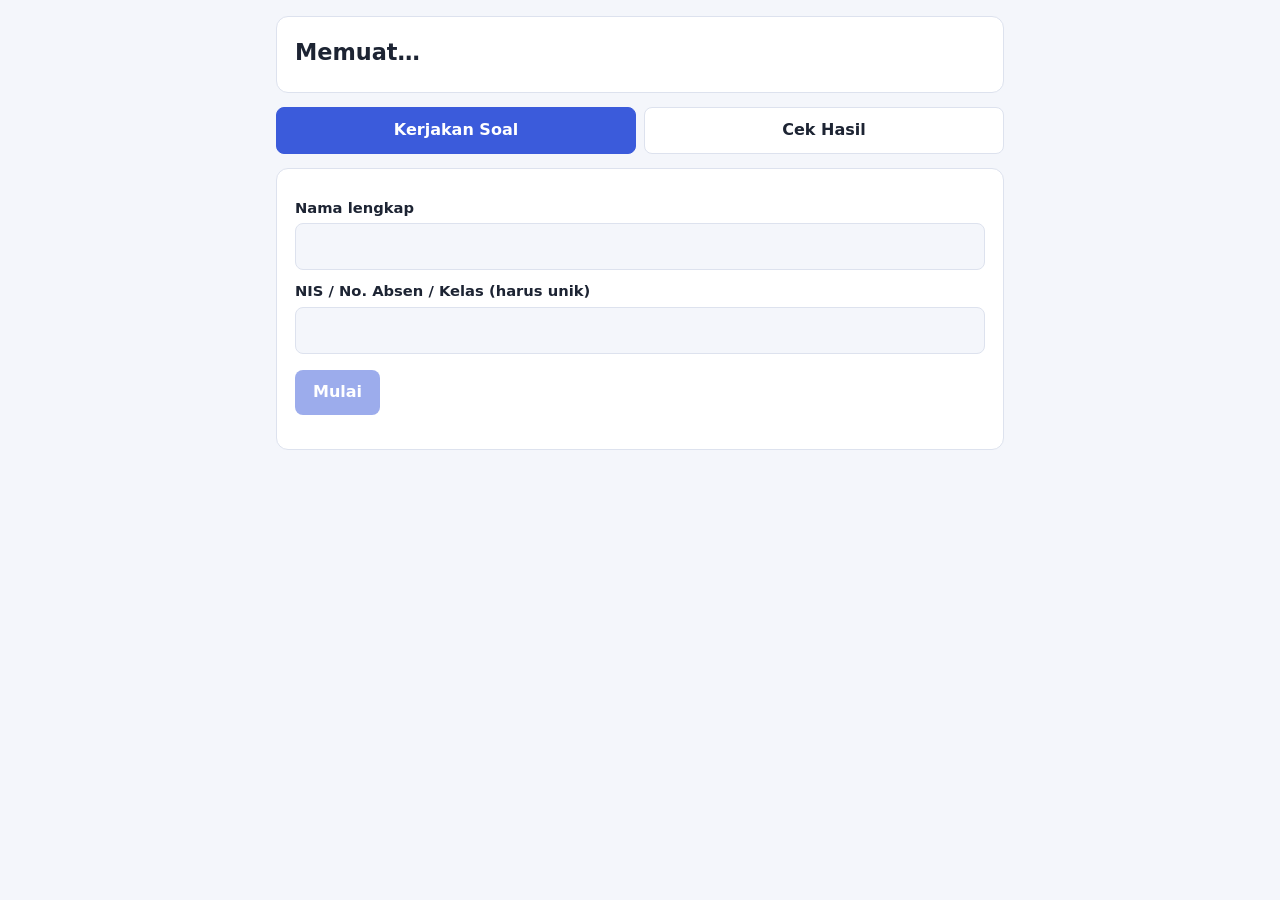
==== index.html @ ee97a109 "Add files via upload" ====
<!doctype html>
<html lang="id">
<head>
<meta charset="utf-8">
<meta name="viewport" content="width=device-width, initial-scale=1">
<title>Soal Online</title>
<style>
  :root{--bg:#f4f6fb;--card:#fff;--tx:#1d2433;--mut:#667089;--pri:#3b5bdb;--ok:#2b8a3e;--bad:#c92a2a;--bd:#dde2ee}
  @media (prefers-color-scheme:dark){:root{--bg:#12151d;--card:#1b2030;--tx:#e8ebf4;--mut:#9aa3ba;--pri:#748ffc;--ok:#69db7c;--bad:#ff8787;--bd:#2c3348}}
  *{box-sizing:border-box}
  body{margin:0;background:var(--bg);color:var(--tx);font:16px/1.55 system-ui,-apple-system,Segoe UI,Roboto,sans-serif}
  .wrap{max-width:760px;margin:0 auto;padding:16px}
  .card{background:var(--card);border:1px solid var(--bd);border-radius:12px;padding:18px;margin-bottom:14px}
  h1{font-size:1.4rem;margin:0 0 4px} h2{font-size:1.1rem;margin:0 0 8px}
  .mut{color:var(--mut);font-size:.92rem}
  input[type=text],textarea{width:100%;padding:10px 12px;border:1px solid var(--bd);border-radius:8px;background:var(--bg);color:var(--tx);font:inherit}
  textarea{min-height:90px;resize:vertical}
  label.f{display:block;margin:10px 0 4px;font-weight:600;font-size:.92rem}
  button{font:inherit;cursor:pointer;border:0;border-radius:8px;padding:10px 18px;background:var(--pri);color:#fff;font-weight:600}
  button.sec{background:transparent;color:var(--pri);border:1px solid var(--pri)}
  button:disabled{opacity:.5;cursor:not-allowed}
  .tabs{display:flex;gap:8px;margin-bottom:14px}
  .tabs button{flex:1;background:var(--card);color:var(--tx);border:1px solid var(--bd)}
  .tabs button.on{background:var(--pri);color:#fff;border-color:var(--pri)}
  .q .qt{margin:0 0 10px}
  .q img{max-width:100%;border-radius:8px;margin:0 0 10px}
  .opt{display:flex;gap:10px;align-items:flex-start;padding:9px 12px;border:1px solid var(--bd);border-radius:8px;margin-bottom:6px;cursor:pointer}
  .opt:hover{border-color:var(--pri)}
  .opt input{margin-top:5px}
  .opt.sel{border-color:var(--pri);background:color-mix(in srgb,var(--pri) 10%,transparent)}
  .opt.right{border-color:var(--ok);background:color-mix(in srgb,var(--ok) 14%,transparent)}
  .opt.wrong{border-color:var(--bad);background:color-mix(in srgb,var(--bad) 14%,transparent)}
  .bar{position:sticky;top:0;z-index:5;background:var(--card);border:1px solid var(--bd);border-radius:12px;padding:10px 16px;margin-bottom:14px;display:flex;justify-content:space-between;gap:10px;align-items:center}
  .bar b{font-variant-numeric:tabular-nums}
  .err{color:var(--bad);margin:8px 0 0;font-size:.95rem}
  .score{font-size:3rem;font-weight:800;color:var(--pri);line-height:1}
  .bahas{margin-top:8px;font-size:.92rem;color:var(--mut)}
  .hide{display:none!important}
</style>
</head>
<body>
<div class="wrap">

  <!-- BERANDA -->
  <section id="home">
    <div class="card">
      <h1 id="judul">Memuat…</h1>
      <div class="mut" id="petunjuk"></div>
      <div id="statusMsg" class="err hide"></div>
    </div>
    <div class="tabs">
      <button id="tabMulai" class="on">Kerjakan Soal</button>
      <button id="tabHasil">Cek Hasil</button>
    </div>

    <div id="paneMulai" class="card">
      <label class="f" for="nama">Nama lengkap</label>
      <input type="text" id="nama" autocomplete="name">
      <label class="f" for="nis">NIS / No. Absen / Kelas (harus unik)</label>
      <input type="text" id="nis">
      <p class="err hide" id="errMulai"></p>
      <p><button id="btnMulai" disabled>Mulai</button></p>
    </div>

    <div id="paneHasil" class="card hide">
      <label class="f" for="nisCek">NIS / No. Absen / Kelas yang kamu isi saat mengerjakan</label>
      <input type="text" id="nisCek">
      <p class="err hide" id="errHasil"></p>
      <p><button id="btnCek">Lihat Hasil</button></p>
      <div id="hasilOut"></div>
    </div>
  </section>

  <!-- UJIAN -->
  <section id="exam" class="hide">
    <div class="bar"><div>Terjawab: <b id="cnt">0</b>/<span id="tot">0</span></div><div id="timerBox" class="hide">Sisa waktu: <b id="timer"></b></div></div>
    <div id="qs"></div>
    <div class="card">
      <p class="err hide" id="errKirim"></p>
      <button id="btnKirim">Kumpulkan Jawaban</button>
    </div>
  </section>

  <!-- SELESAI -->
  <section id="done" class="hide">
    <div class="card">
      <h1>Jawaban terkirim ✔</h1>
      <p>Terima kasih, <b id="doneNama"></b>. Jawabanmu sudah tersimpan.</p>
      <p class="mut">Nilai dan pembahasan akan dibuka oleh guru. Nanti cek lewat tab <b>Cek Hasil</b> dengan NIS yang sama.</p>
    </div>
  </section>

</div>

<script src="config.js"></script>
<script>
const $ = s => document.querySelector(s);
const esc = s => String(s ?? '').replace(/[&<>"']/g, c => ({'&':'&amp;','<':'&lt;','>':'&gt;','"':'&quot;',"'":'&#39;'}[c]));
const ls = {
  get(k){ try{ return localStorage.getItem(k); }catch(e){ return null; } },
  set(k,v){ try{ localStorage.setItem(k,v); }catch(e){} },
  del(k){ try{ localStorage.removeItem(k); }catch(e){} }
};
async function apiGet(params){
  const r = await fetch(API_URL + '?' + new URLSearchParams(params));
  return r.json();
}
async function apiPost(body){
  const r = await fetch(API_URL, {method:'POST', headers:{'Content-Type':'text/plain;charset=utf-8'}, body:JSON.stringify(body)});
  return r.json();
}
function show(id){ ['home','exam','done'].forEach(x => $('#'+x).classList.toggle('hide', x!==id)); window.scrollTo(0,0); }
function showErr(sel,msg){ const e=$(sel); e.textContent=msg||''; e.classList.toggle('hide',!msg); }

/* acak yang konsisten per siswa (refresh tidak mengubah urutan) */
function hash(str){ let h=2166136261; for(const c of str){ h^=c.charCodeAt(0); h=Math.imul(h,16777619);} return h>>>0; }
function rng(seed){ return function(){ seed|=0; seed=seed+0x6D2B79F5|0; let t=Math.imul(seed^seed>>>15,1|seed); t=t+Math.imul(t^t>>>7,61|t)^t; return ((t^t>>>14)>>>0)/4294967296; }; }
function shuffle(arr,r){ const a=arr.slice(); for(let i=a.length-1;i>0;i--){ const j=Math.floor(r()*(i+1)); [a[i],a[j]]=[a[j],a[i]]; } return a; }

let CFG = null, ME = {nama:'', nis:''}, ANS = {}, TIMER = null, START = 0;

/* ---------- Beranda ---------- */
(async function init(){
  if (!API_URL || API_URL.startsWith('PASTE')) { $('#judul').textContent='Belum dikonfigurasi'; showErr('#statusMsg','Isi API_URL di config.js dulu.'); return; }
  try {
    CFG = await apiGet({action:'soal'});
    if (!CFG.ok) throw new Error(CFG.error);
    document.title = CFG.judul;
    $('#judul').textContent = CFG.judul;
    $('#petunjuk').textContent = CFG.petunjuk;
    if (!CFG.buka) showErr('#statusMsg','Ujian sedang ditutup. Kamu masih bisa cek hasil jika sudah mengumpulkan.');
    $('#btnMulai').disabled = !CFG.buka;
  } catch(e){ $('#judul').textContent='Gagal memuat'; showErr('#statusMsg', 'Tidak bisa terhubung ke server: ' + e.message); }
})();

$('#tabMulai').onclick = () => setTab(true);
$('#tabHasil').onclick = () => setTab(false);
function setTab(mulai){
  $('#tabMulai').classList.toggle('on',mulai); $('#tabHasil').classList.toggle('on',!mulai);
  $('#paneMulai').classList.toggle('hide',!mulai); $('#paneHasil').classList.toggle('hide',mulai);
}

/* ---------- Mulai ujian ---------- */
$('#btnMulai').onclick = async () => {
  const nama = $('#nama').value.trim(), nis = $('#nis').value.trim();
  if (!nama || !nis) return showErr('#errMulai','Nama dan NIS wajib diisi.');
  showErr('#errMulai','');
  $('#btnMulai').disabled = true; $('#btnMulai').textContent = 'Memuat soal…';
  try {
    const cek = await apiGet({action:'hasil', id:nis});
    if (cek.ok) { showErr('#errMulai','NIS ini sudah mengumpulkan jawaban. Pakai tab Cek Hasil.'); return; }
    const d = await apiGet({action:'soal'});
    if (!d.buka || !d.soal.length) { showErr('#errMulai','Ujian ditutup atau belum ada soal.'); return; }
    CFG = d; ME = {nama, nis};
    startExam();
  } catch(e){ showErr('#errMulai','Gagal: '+e.message); }
  finally { $('#btnMulai').disabled = !(CFG && CFG.buka); $('#btnMulai').textContent = 'Mulai'; }
};

function startExam(){
  const key = 'ujian:' + ME.nis;
  try { ANS = JSON.parse(ls.get(key+':jaw') || '{}'); } catch(e){ ANS = {}; }
  const seed = hash(ME.nis + '|' + CFG.judul);
  const r = rng(seed);
  const list = CFG.acak ? shuffle(CFG.soal, r) : CFG.soal;
  const box = $('#qs'); box.innerHTML = '';
  list.forEach((q,i) => {
    const el = document.createElement('div'); el.className = 'card q';
    let h = `<p class="qt"><b>${i+1}.</b> ${esc(q.soal)}</p>`;
    if (/^https:\/\//.test(q.gambar||'')) h += `<img src="${esc(q.gambar)}" alt="">`;
    if (q.esai) {
      h += `<textarea data-q="${q.id}" placeholder="Tulis jawabanmu…">${esc(ANS[q.id]||'')}</textarea>`;
    } else {
      const keys = Object.keys(q.opsi);
      const order = CFG.acak ? shuffle(keys, rng(seed + q.id)) : keys;
      order.forEach((k,j) => {
        h += `<label class="opt${ANS[q.id]===k?' sel':''}"><input type="radio" name="q${q.id}" value="${k}" data-q="${q.id}"${ANS[q.id]===k?' checked':''}><span><b>${'ABCDE'[j]}.</b> ${esc(q.opsi[k])}</span></label>`;
      });
    }
    el.innerHTML = h; box.appendChild(el);
  });
  $('#tot').textContent = list.length; updCount();
  box.oninput = box.onchange = ev => {
    const t = ev.target, q = t.dataset.q; if (!q) return;
    ANS[q] = t.value;
    if (t.type === 'radio') t.closest('.q').querySelectorAll('.opt').forEach(o => o.classList.toggle('sel', o.contains(t) && t.checked));
    ls.set(key+':jaw', JSON.stringify(ANS)); updCount();
  };
  // timer
  clearInterval(TIMER);
  START = Number(ls.get(key+':start')) || Date.now(); ls.set(key+':start', START);
  if (CFG.durasi > 0) {
    $('#timerBox').classList.remove('hide');
    const end = START + CFG.durasi*60000;
    const tick = () => {
      const left = Math.max(0, end - Date.now()), m = Math.floor(left/60000), s = Math.floor(left%60000/1000);
      $('#timer').textContent = m + ':' + String(s).padStart(2,'0');
      if (left <= 0) { clearInterval(TIMER); kirim(true); }
    };
    tick(); TIMER = setInterval(tick, 1000);
  } else $('#timerBox').classList.add('hide');
  show('exam');
}
function updCount(){ $('#cnt').textContent = Object.values(ANS).filter(v => String(v).trim() !== '').length; }

/* ---------- Kirim ---------- */
$('#btnKirim').onclick = () => kirim(false);
let sending = false;
async function kirim(auto){
  if (sending) return;
  const kosong = $('#tot').textContent - $('#cnt').textContent;
  if (!auto && kosong > 0 && !confirm(kosong + ' soal belum dijawab. Tetap kumpulkan?')) return;
  if (!auto && kosong === 0 && !confirm('Kumpulkan jawaban sekarang? Tidak bisa diubah lagi.')) return;
  sending = true; $('#btnKirim').disabled = true; $('#btnKirim').textContent = 'Mengirim…'; showErr('#errKirim','');
  try {
    const res = await apiPost({action:'submit', nama:ME.nama, id:ME.nis, jawaban:ANS, durasi:Math.round((Date.now()-START)/1000)});
    if (!res.ok) throw new Error(res.error);
    clearInterval(TIMER);
    ['jaw','start'].forEach(k => ls.del('ujian:'+ME.nis+':'+k));
    $('#doneNama').textContent = ME.nama; show('done');
  } catch(e){
    showErr('#errKirim','Gagal mengirim: '+e.message+'. Jawabanmu masih aman di perangkat ini, coba lagi.');
    $('#btnKirim').disabled = false; $('#btnKirim').textContent = 'Kumpulkan Jawaban';
  } finally { sending = false; }
}
window.addEventListener('beforeunload', e => { if (!$('#exam').classList.contains('hide')) { e.preventDefault(); e.returnValue=''; } });

/* ---------- Cek hasil ---------- */
$('#btnCek').onclick = async () => {
  const id = $('#nisCek').value.trim(); showErr('#errHasil',''); $('#hasilOut').innerHTML='';
  if (!id) return showErr('#errHasil','Isi NIS dulu.');
  $('#btnCek').disabled = true;
  try {
    const d = await apiGet({action:'hasil', id});
    if (!d.ok) return showErr('#errHasil', d.error);
    let h = `<h2>${esc(d.nama)}</h2>`;
    if (d.nilaiTampil) h += `<div class="score">${esc(d.skor)}</div><p class="mut">Benar ${esc(d.benar)} dari ${esc(d.totalPG)} soal pilihan ganda</p>`;
    else h += `<p>Jawabanmu sudah tercatat. Nilai belum dibuka oleh guru.</p>`;
    if (!d.kunciTampil && d.nilaiTampil) h += `<p class="mut">Kunci jawaban belum dibuka.</p>`;
    if (d.review) h += d.review.map((q,i) => reviewHtml(q,i)).join('');
    $('#hasilOut').innerHTML = h;
  } catch(e){ showErr('#errHasil','Gagal: '+e.message); }
  finally { $('#btnCek').disabled = false; }
};
function reviewHtml(q,i){
  let h = `<div class="q" style="margin-top:16px"><p class="qt"><b>${i+1}.</b> ${esc(q.soal)}</p>`;
  if (q.esai) {
    h += `<div class="opt"><span>Jawabanmu: ${esc(q.jawabanmu) || '<i>(kosong)</i>'}</span></div>`;
  } else {
    Object.keys(q.opsi).forEach(k => {
      const cls = k===q.kunci ? 'right' : (k===q.jawabanmu ? 'wrong' : '');
      const tag = k===q.kunci ? ' ✔ kunci' : (k===q.jawabanmu ? ' ✘ jawabanmu' : '');
      h += `<div class="opt ${cls}"><span><b>${k}.</b> ${esc(q.opsi[k])}${tag}</span></div>`;
    });
    if (!q.jawabanmu) h += `<p class="mut">Tidak dijawab.</p>`;
  }
  if (q.bahas) h += `<div class="bahas">Pembahasan: ${esc(q.bahas)}</div>`;
  return h + '</div>';
}
</script>
</body>
</html>
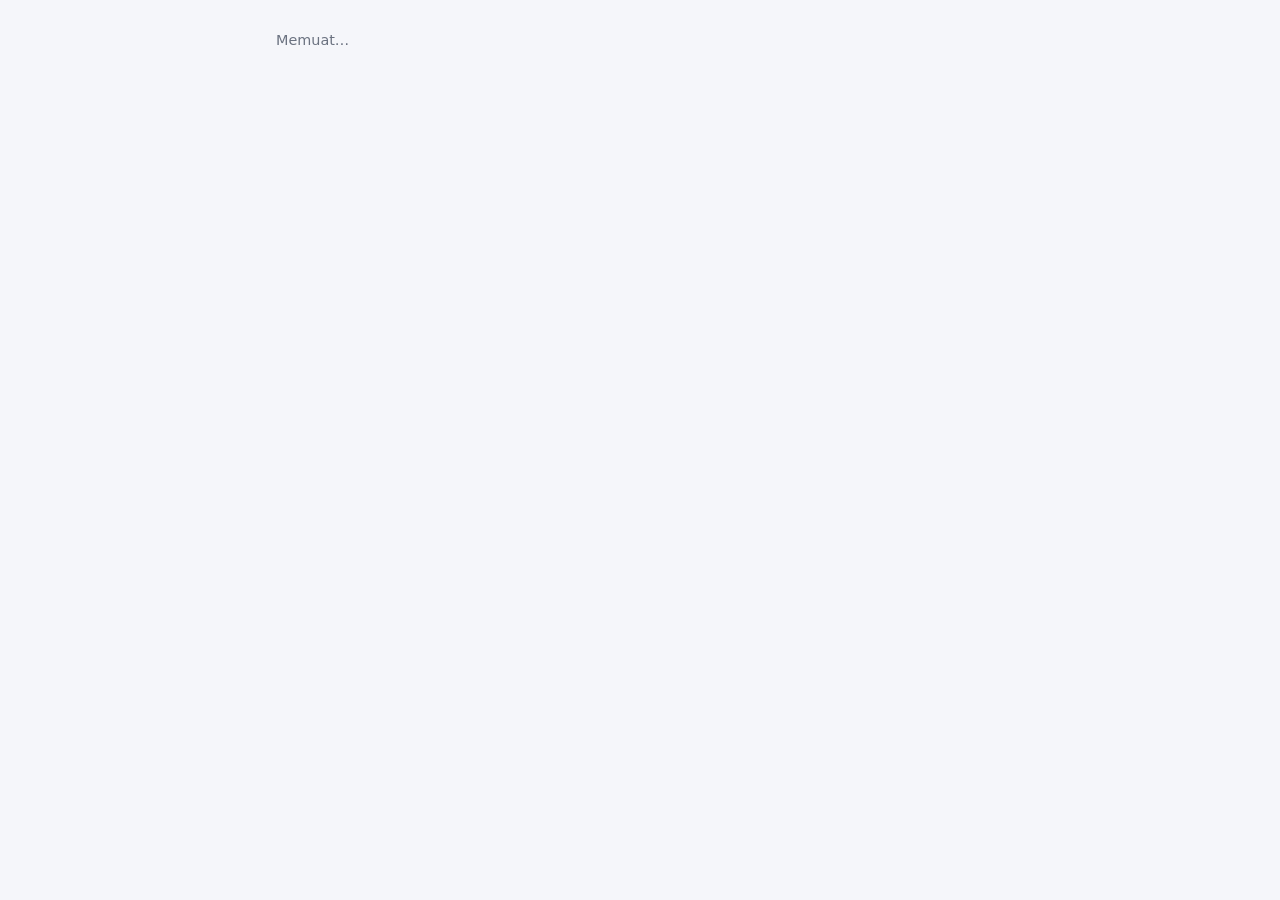
==== commit 73c00e8d: "Add files via upload" ====
--- a/index.html
+++ b/index.html
@@ -1,262 +1,6 @@
 <!doctype html>
-<html lang="id">
-<head>
-<meta charset="utf-8">
-<meta name="viewport" content="width=device-width, initial-scale=1">
-<title>Soal Online</title>
-<style>
-  :root{--bg:#f4f6fb;--card:#fff;--tx:#1d2433;--mut:#667089;--pri:#3b5bdb;--ok:#2b8a3e;--bad:#c92a2a;--bd:#dde2ee}
-  @media (prefers-color-scheme:dark){:root{--bg:#12151d;--card:#1b2030;--tx:#e8ebf4;--mut:#9aa3ba;--pri:#748ffc;--ok:#69db7c;--bad:#ff8787;--bd:#2c3348}}
-  *{box-sizing:border-box}
-  body{margin:0;background:var(--bg);color:var(--tx);font:16px/1.55 system-ui,-apple-system,Segoe UI,Roboto,sans-serif}
-  .wrap{max-width:760px;margin:0 auto;padding:16px}
-  .card{background:var(--card);border:1px solid var(--bd);border-radius:12px;padding:18px;margin-bottom:14px}
-  h1{font-size:1.4rem;margin:0 0 4px} h2{font-size:1.1rem;margin:0 0 8px}
-  .mut{color:var(--mut);font-size:.92rem}
-  input[type=text],textarea{width:100%;padding:10px 12px;border:1px solid var(--bd);border-radius:8px;background:var(--bg);color:var(--tx);font:inherit}
-  textarea{min-height:90px;resize:vertical}
-  label.f{display:block;margin:10px 0 4px;font-weight:600;font-size:.92rem}
-  button{font:inherit;cursor:pointer;border:0;border-radius:8px;padding:10px 18px;background:var(--pri);color:#fff;font-weight:600}
-  button.sec{background:transparent;color:var(--pri);border:1px solid var(--pri)}
-  button:disabled{opacity:.5;cursor:not-allowed}
-  .tabs{display:flex;gap:8px;margin-bottom:14px}
-  .tabs button{flex:1;background:var(--card);color:var(--tx);border:1px solid var(--bd)}
-  .tabs button.on{background:var(--pri);color:#fff;border-color:var(--pri)}
-  .q .qt{margin:0 0 10px}
-  .q img{max-width:100%;border-radius:8px;margin:0 0 10px}
-  .opt{display:flex;gap:10px;align-items:flex-start;padding:9px 12px;border:1px solid var(--bd);border-radius:8px;margin-bottom:6px;cursor:pointer}
-  .opt:hover{border-color:var(--pri)}
-  .opt input{margin-top:5px}
-  .opt.sel{border-color:var(--pri);background:color-mix(in srgb,var(--pri) 10%,transparent)}
-  .opt.right{border-color:var(--ok);background:color-mix(in srgb,var(--ok) 14%,transparent)}
-  .opt.wrong{border-color:var(--bad);background:color-mix(in srgb,var(--bad) 14%,transparent)}
-  .bar{position:sticky;top:0;z-index:5;background:var(--card);border:1px solid var(--bd);border-radius:12px;padding:10px 16px;margin-bottom:14px;display:flex;justify-content:space-between;gap:10px;align-items:center}
-  .bar b{font-variant-numeric:tabular-nums}
-  .err{color:var(--bad);margin:8px 0 0;font-size:.95rem}
-  .score{font-size:3rem;font-weight:800;color:var(--pri);line-height:1}
-  .bahas{margin-top:8px;font-size:.92rem;color:var(--mut)}
-  .hide{display:none!important}
-</style>
-</head>
-<body>
-<div class="wrap">
-
-  <!-- BERANDA -->
-  <section id="home">
-    <div class="card">
-      <h1 id="judul">Memuat…</h1>
-      <div class="mut" id="petunjuk"></div>
-      <div id="statusMsg" class="err hide"></div>
-    </div>
-    <div class="tabs">
-      <button id="tabMulai" class="on">Kerjakan Soal</button>
-      <button id="tabHasil">Cek Hasil</button>
-    </div>
-
-    <div id="paneMulai" class="card">
-      <label class="f" for="nama">Nama lengkap</label>
-      <input type="text" id="nama" autocomplete="name">
-      <label class="f" for="nis">NIS / No. Absen / Kelas (harus unik)</label>
-      <input type="text" id="nis">
-      <p class="err hide" id="errMulai"></p>
-      <p><button id="btnMulai" disabled>Mulai</button></p>
-    </div>
-
-    <div id="paneHasil" class="card hide">
-      <label class="f" for="nisCek">NIS / No. Absen / Kelas yang kamu isi saat mengerjakan</label>
-      <input type="text" id="nisCek">
-      <p class="err hide" id="errHasil"></p>
-      <p><button id="btnCek">Lihat Hasil</button></p>
-      <div id="hasilOut"></div>
-    </div>
-  </section>
-
-  <!-- UJIAN -->
-  <section id="exam" class="hide">
-    <div class="bar"><div>Terjawab: <b id="cnt">0</b>/<span id="tot">0</span></div><div id="timerBox" class="hide">Sisa waktu: <b id="timer"></b></div></div>
-    <div id="qs"></div>
-    <div class="card">
-      <p class="err hide" id="errKirim"></p>
-      <button id="btnKirim">Kumpulkan Jawaban</button>
-    </div>
-  </section>
-
-  <!-- SELESAI -->
-  <section id="done" class="hide">
-    <div class="card">
-      <h1>Jawaban terkirim ✔</h1>
-      <p>Terima kasih, <b id="doneNama"></b>. Jawabanmu sudah tersimpan.</p>
-      <p class="mut">Nilai dan pembahasan akan dibuka oleh guru. Nanti cek lewat tab <b>Cek Hasil</b> dengan NIS yang sama.</p>
-    </div>
-  </section>
-
-</div>
-
-<script src="config.js"></script>
-<script>
-const $ = s => document.querySelector(s);
-const esc = s => String(s ?? '').replace(/[&<>"']/g, c => ({'&':'&amp;','<':'&lt;','>':'&gt;','"':'&quot;',"'":'&#39;'}[c]));
-const ls = {
-  get(k){ try{ return localStorage.getItem(k); }catch(e){ return null; } },
-  set(k,v){ try{ localStorage.setItem(k,v); }catch(e){} },
-  del(k){ try{ localStorage.removeItem(k); }catch(e){} }
-};
-async function apiGet(params){
-  const r = await fetch(API_URL + '?' + new URLSearchParams(params));
-  return r.json();
-}
-async function apiPost(body){
-  const r = await fetch(API_URL, {method:'POST', headers:{'Content-Type':'text/plain;charset=utf-8'}, body:JSON.stringify(body)});
-  return r.json();
-}
-function show(id){ ['home','exam','done'].forEach(x => $('#'+x).classList.toggle('hide', x!==id)); window.scrollTo(0,0); }
-function showErr(sel,msg){ const e=$(sel); e.textContent=msg||''; e.classList.toggle('hide',!msg); }
-
-/* acak yang konsisten per siswa (refresh tidak mengubah urutan) */
-function hash(str){ let h=2166136261; for(const c of str){ h^=c.charCodeAt(0); h=Math.imul(h,16777619);} return h>>>0; }
-function rng(seed){ return function(){ seed|=0; seed=seed+0x6D2B79F5|0; let t=Math.imul(seed^seed>>>15,1|seed); t=t+Math.imul(t^t>>>7,61|t)^t; return ((t^t>>>14)>>>0)/4294967296; }; }
-function shuffle(arr,r){ const a=arr.slice(); for(let i=a.length-1;i>0;i--){ const j=Math.floor(r()*(i+1)); [a[i],a[j]]=[a[j],a[i]]; } return a; }
-
-let CFG = null, ME = {nama:'', nis:''}, ANS = {}, TIMER = null, START = 0;
-
-/* ---------- Beranda ---------- */
-(async function init(){
-  if (!API_URL || API_URL.startsWith('PASTE')) { $('#judul').textContent='Belum dikonfigurasi'; showErr('#statusMsg','Isi API_URL di config.js dulu.'); return; }
-  try {
-    CFG = await apiGet({action:'soal'});
-    if (!CFG.ok) throw new Error(CFG.error);
-    document.title = CFG.judul;
-    $('#judul').textContent = CFG.judul;
-    $('#petunjuk').textContent = CFG.petunjuk;
-    if (!CFG.buka) showErr('#statusMsg','Ujian sedang ditutup. Kamu masih bisa cek hasil jika sudah mengumpulkan.');
-    $('#btnMulai').disabled = !CFG.buka;
-  } catch(e){ $('#judul').textContent='Gagal memuat'; showErr('#statusMsg', 'Tidak bisa terhubung ke server: ' + e.message); }
-})();
-
-$('#tabMulai').onclick = () => setTab(true);
-$('#tabHasil').onclick = () => setTab(false);
-function setTab(mulai){
-  $('#tabMulai').classList.toggle('on',mulai); $('#tabHasil').classList.toggle('on',!mulai);
-  $('#paneMulai').classList.toggle('hide',!mulai); $('#paneHasil').classList.toggle('hide',mulai);
-}
-
-/* ---------- Mulai ujian ---------- */
-$('#btnMulai').onclick = async () => {
-  const nama = $('#nama').value.trim(), nis = $('#nis').value.trim();
-  if (!nama || !nis) return showErr('#errMulai','Nama dan NIS wajib diisi.');
-  showErr('#errMulai','');
-  $('#btnMulai').disabled = true; $('#btnMulai').textContent = 'Memuat soal…';
-  try {
-    const cek = await apiGet({action:'hasil', id:nis});
-    if (cek.ok) { showErr('#errMulai','NIS ini sudah mengumpulkan jawaban. Pakai tab Cek Hasil.'); return; }
-    const d = await apiGet({action:'soal'});
-    if (!d.buka || !d.soal.length) { showErr('#errMulai','Ujian ditutup atau belum ada soal.'); return; }
-    CFG = d; ME = {nama, nis};
-    startExam();
-  } catch(e){ showErr('#errMulai','Gagal: '+e.message); }
-  finally { $('#btnMulai').disabled = !(CFG && CFG.buka); $('#btnMulai').textContent = 'Mulai'; }
-};
-
-function startExam(){
-  const key = 'ujian:' + ME.nis;
-  try { ANS = JSON.parse(ls.get(key+':jaw') || '{}'); } catch(e){ ANS = {}; }
-  const seed = hash(ME.nis + '|' + CFG.judul);
-  const r = rng(seed);
-  const list = CFG.acak ? shuffle(CFG.soal, r) : CFG.soal;
-  const box = $('#qs'); box.innerHTML = '';
-  list.forEach((q,i) => {
-    const el = document.createElement('div'); el.className = 'card q';
-    let h = `<p class="qt"><b>${i+1}.</b> ${esc(q.soal)}</p>`;
-    if (/^https:\/\//.test(q.gambar||'')) h += `<img src="${esc(q.gambar)}" alt="">`;
-    if (q.esai) {
-      h += `<textarea data-q="${q.id}" placeholder="Tulis jawabanmu…">${esc(ANS[q.id]||'')}</textarea>`;
-    } else {
-      const keys = Object.keys(q.opsi);
-      const order = CFG.acak ? shuffle(keys, rng(seed + q.id)) : keys;
-      order.forEach((k,j) => {
-        h += `<label class="opt${ANS[q.id]===k?' sel':''}"><input type="radio" name="q${q.id}" value="${k}" data-q="${q.id}"${ANS[q.id]===k?' checked':''}><span><b>${'ABCDE'[j]}.</b> ${esc(q.opsi[k])}</span></label>`;
-      });
-    }
-    el.innerHTML = h; box.appendChild(el);
-  });
-  $('#tot').textContent = list.length; updCount();
-  box.oninput = box.onchange = ev => {
-    const t = ev.target, q = t.dataset.q; if (!q) return;
-    ANS[q] = t.value;
-    if (t.type === 'radio') t.closest('.q').querySelectorAll('.opt').forEach(o => o.classList.toggle('sel', o.contains(t) && t.checked));
-    ls.set(key+':jaw', JSON.stringify(ANS)); updCount();
-  };
-  // timer
-  clearInterval(TIMER);
-  START = Number(ls.get(key+':start')) || Date.now(); ls.set(key+':start', START);
-  if (CFG.durasi > 0) {
-    $('#timerBox').classList.remove('hide');
-    const end = START + CFG.durasi*60000;
-    const tick = () => {
-      const left = Math.max(0, end - Date.now()), m = Math.floor(left/60000), s = Math.floor(left%60000/1000);
-      $('#timer').textContent = m + ':' + String(s).padStart(2,'0');
-      if (left <= 0) { clearInterval(TIMER); kirim(true); }
-    };
-    tick(); TIMER = setInterval(tick, 1000);
-  } else $('#timerBox').classList.add('hide');
-  show('exam');
-}
-function updCount(){ $('#cnt').textContent = Object.values(ANS).filter(v => String(v).trim() !== '').length; }
-
-/* ---------- Kirim ---------- */
-$('#btnKirim').onclick = () => kirim(false);
-let sending = false;
-async function kirim(auto){
-  if (sending) return;
-  const kosong = $('#tot').textContent - $('#cnt').textContent;
-  if (!auto && kosong > 0 && !confirm(kosong + ' soal belum dijawab. Tetap kumpulkan?')) return;
-  if (!auto && kosong === 0 && !confirm('Kumpulkan jawaban sekarang? Tidak bisa diubah lagi.')) return;
-  sending = true; $('#btnKirim').disabled = true; $('#btnKirim').textContent = 'Mengirim…'; showErr('#errKirim','');
-  try {
-    const res = await apiPost({action:'submit', nama:ME.nama, id:ME.nis, jawaban:ANS, durasi:Math.round((Date.now()-START)/1000)});
-    if (!res.ok) throw new Error(res.error);
-    clearInterval(TIMER);
-    ['jaw','start'].forEach(k => ls.del('ujian:'+ME.nis+':'+k));
-    $('#doneNama').textContent = ME.nama; show('done');
-  } catch(e){
-    showErr('#errKirim','Gagal mengirim: '+e.message+'. Jawabanmu masih aman di perangkat ini, coba lagi.');
-    $('#btnKirim').disabled = false; $('#btnKirim').textContent = 'Kumpulkan Jawaban';
-  } finally { sending = false; }
-}
-window.addEventListener('beforeunload', e => { if (!$('#exam').classList.contains('hide')) { e.preventDefault(); e.returnValue=''; } });
-
-/* ---------- Cek hasil ---------- */
-$('#btnCek').onclick = async () => {
-  const id = $('#nisCek').value.trim(); showErr('#errHasil',''); $('#hasilOut').innerHTML='';
-  if (!id) return showErr('#errHasil','Isi NIS dulu.');
-  $('#btnCek').disabled = true;
-  try {
-    const d = await apiGet({action:'hasil', id});
-    if (!d.ok) return showErr('#errHasil', d.error);
-    let h = `<h2>${esc(d.nama)}</h2>`;
-    if (d.nilaiTampil) h += `<div class="score">${esc(d.skor)}</div><p class="mut">Benar ${esc(d.benar)} dari ${esc(d.totalPG)} soal pilihan ganda</p>`;
-    else h += `<p>Jawabanmu sudah tercatat. Nilai belum dibuka oleh guru.</p>`;
-    if (!d.kunciTampil && d.nilaiTampil) h += `<p class="mut">Kunci jawaban belum dibuka.</p>`;
-    if (d.review) h += d.review.map((q,i) => reviewHtml(q,i)).join('');
-    $('#hasilOut').innerHTML = h;
-  } catch(e){ showErr('#errHasil','Gagal: '+e.message); }
-  finally { $('#btnCek').disabled = false; }
-};
-function reviewHtml(q,i){
-  let h = `<div class="q" style="margin-top:16px"><p class="qt"><b>${i+1}.</b> ${esc(q.soal)}</p>`;
-  if (q.esai) {
-    h += `<div class="opt"><span>Jawabanmu: ${esc(q.jawabanmu) || '<i>(kosong)</i>'}</span></div>`;
-  } else {
-    Object.keys(q.opsi).forEach(k => {
-      const cls = k===q.kunci ? 'right' : (k===q.jawabanmu ? 'wrong' : '');
-      const tag = k===q.kunci ? ' ✔ kunci' : (k===q.jawabanmu ? ' ✘ jawabanmu' : '');
-      h += `<div class="opt ${cls}"><span><b>${k}.</b> ${esc(q.opsi[k])}${tag}</span></div>`;
-    });
-    if (!q.jawabanmu) h += `<p class="mut">Tidak dijawab.</p>`;
-  }
-  if (q.bahas) h += `<div class="bahas">Pembahasan: ${esc(q.bahas)}</div>`;
-  return h + '</div>';
-}
-</script>
-</body>
-</html>
+<html lang="id"><head><meta charset="utf-8"><meta name="viewport" content="width=device-width,initial-scale=1">
+<title>Soal Bumi Langit</title><link rel="stylesheet" href="style.css"></head>
+<body><div id="timer" class="timer hidden"><span id="tTitle"></span><span id="tClock"></span></div>
+<main id="app"><p class="mute">Memuat…</p></main>
+<script type="module" src="student.js"></script></body></html>
--- a/style.css
+++ b/style.css
@@ -0,0 +1,21 @@
+:root{--bg:#f5f6fa;--card:#fff;--ink:#1f2430;--mute:#6b7280;--line:#e3e6ee;--pri:#3b5bdb;--ok:#2f9e44;--bad:#e03131}
+@media(prefers-color-scheme:dark){:root{--bg:#14161c;--card:#1d2028;--ink:#e8eaf0;--mute:#9aa1b2;--line:#2c303b;--pri:#748ffc;--ok:#51cf66;--bad:#ff6b6b}}
+*{box-sizing:border-box}body{margin:0;background:var(--bg);color:var(--ink);font:16px/1.5 system-ui,sans-serif}
+main{max-width:760px;margin:0 auto;padding:16px}
+.card{background:var(--card);border:1px solid var(--line);border-radius:12px;padding:16px;margin:0 0 14px}
+h1{font-size:1.4rem;margin:8px 0 14px}h2{font-size:1.1rem;margin:0 0 10px}
+label{display:block;font-size:.9rem;color:var(--mute);margin:10px 0 4px}
+input,select{width:100%;padding:10px;border:1px solid var(--line);border-radius:8px;background:var(--bg);color:var(--ink);font:inherit}
+input[type=radio],input[type=checkbox]{width:auto}
+button,.btn{background:var(--pri);color:#fff;border:0;border-radius:8px;padding:10px 16px;font:inherit;cursor:pointer;margin:8px 6px 0 0;display:inline-block;text-decoration:none}
+button.sec{background:transparent;color:var(--pri);border:1px solid var(--pri)}button.red{background:var(--bad)}
+button:disabled{opacity:.5;cursor:not-allowed}
+.mute{color:var(--mute);font-size:.9rem}.ok{color:var(--ok)}.bad{color:var(--bad)}
+.q{padding:14px 0;border-top:1px solid var(--line)}.q:first-child{border-top:0}
+.opt{display:flex;gap:10px;align-items:flex-start;padding:8px 10px;border:1px solid var(--line);border-radius:8px;margin:6px 0;cursor:pointer}
+.opt.sel{border-color:var(--pri);background:color-mix(in srgb,var(--pri) 10%,transparent)}
+.opt.right{border-color:var(--ok)}.opt.wrong{border-color:var(--bad)}
+.timer{position:sticky;top:0;background:var(--card);border-bottom:1px solid var(--line);padding:10px 16px;display:flex;justify-content:space-between;z-index:5;font-weight:600}
+table{width:100%;border-collapse:collapse;font-size:.92rem}td,th{padding:6px 8px;border-bottom:1px solid var(--line);text-align:left}
+.big{font-size:3rem;font-weight:700;text-align:center;margin:10px 0}
+.hidden{display:none}.row{display:flex;gap:12px;flex-wrap:wrap}.row>*{flex:1;min-width:140px}
